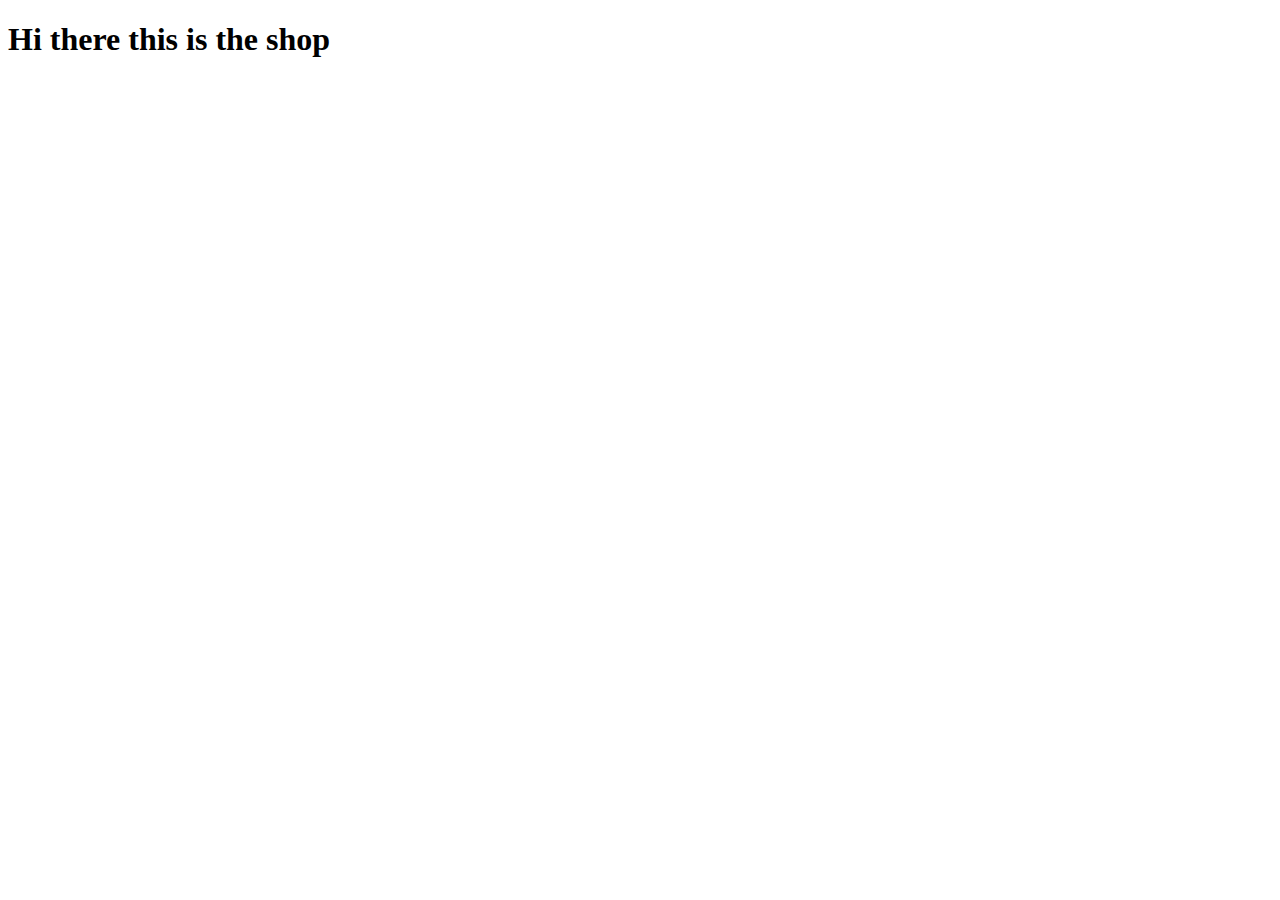
==== shop.html @ 4dde5e70 "update" ====
<!DOCTYPE html>
<html lang="en">
<head>
  <meta charset="UTF-8">
  <meta name="viewport" content="width=device-width, initial-scale=1.0">
  <title>Newridian Shop</title>
</head>
<body>
  <h1>Hi there this is the shop</h1>
</body>
</html>
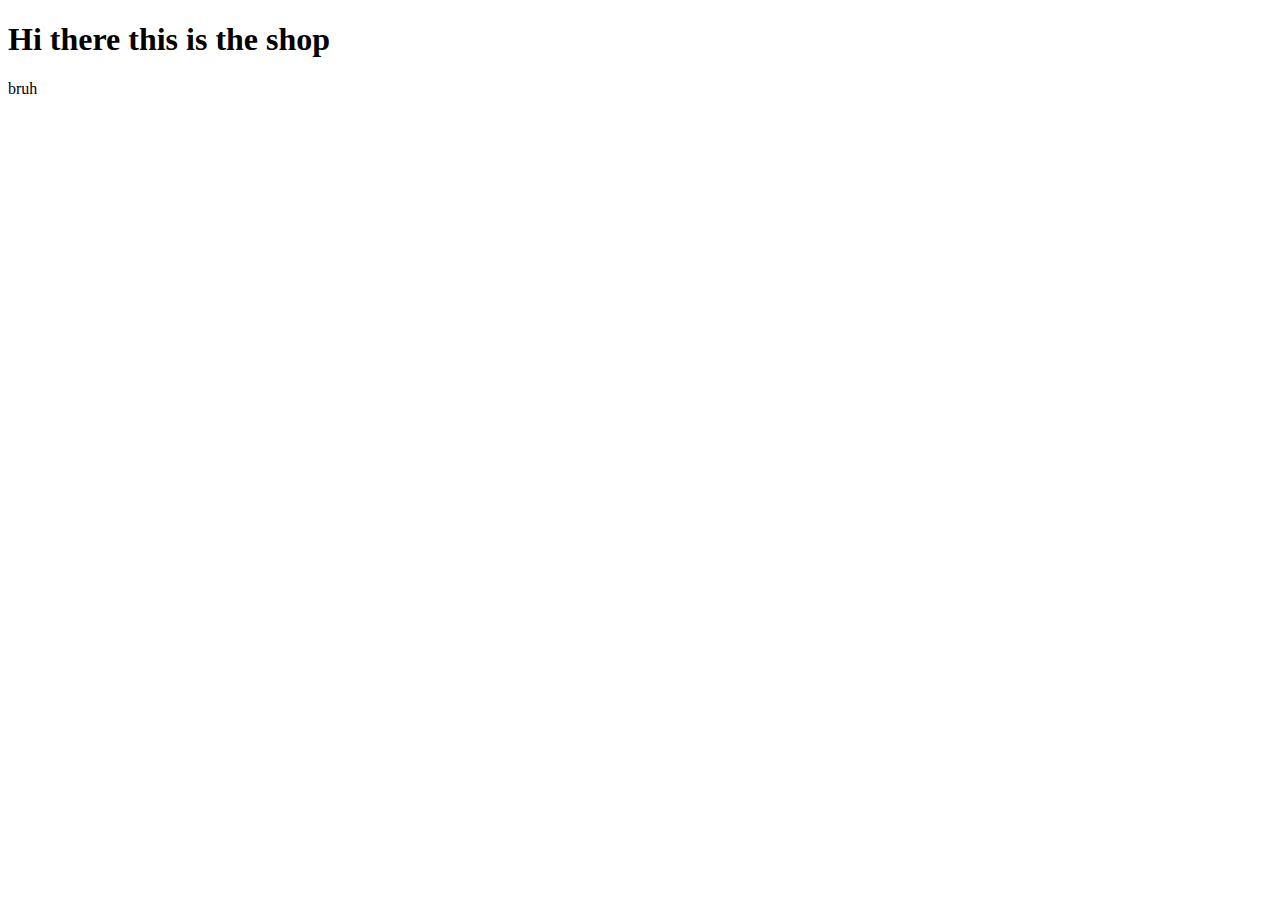
==== commit 9a549c0a: "update" ====
--- a/shop.html
+++ b/shop.html
@@ -7,5 +7,6 @@
 </head>
 <body>
   <h1>Hi there this is the shop</h1>
+  <p>bruh</p>
 </body>
 </html>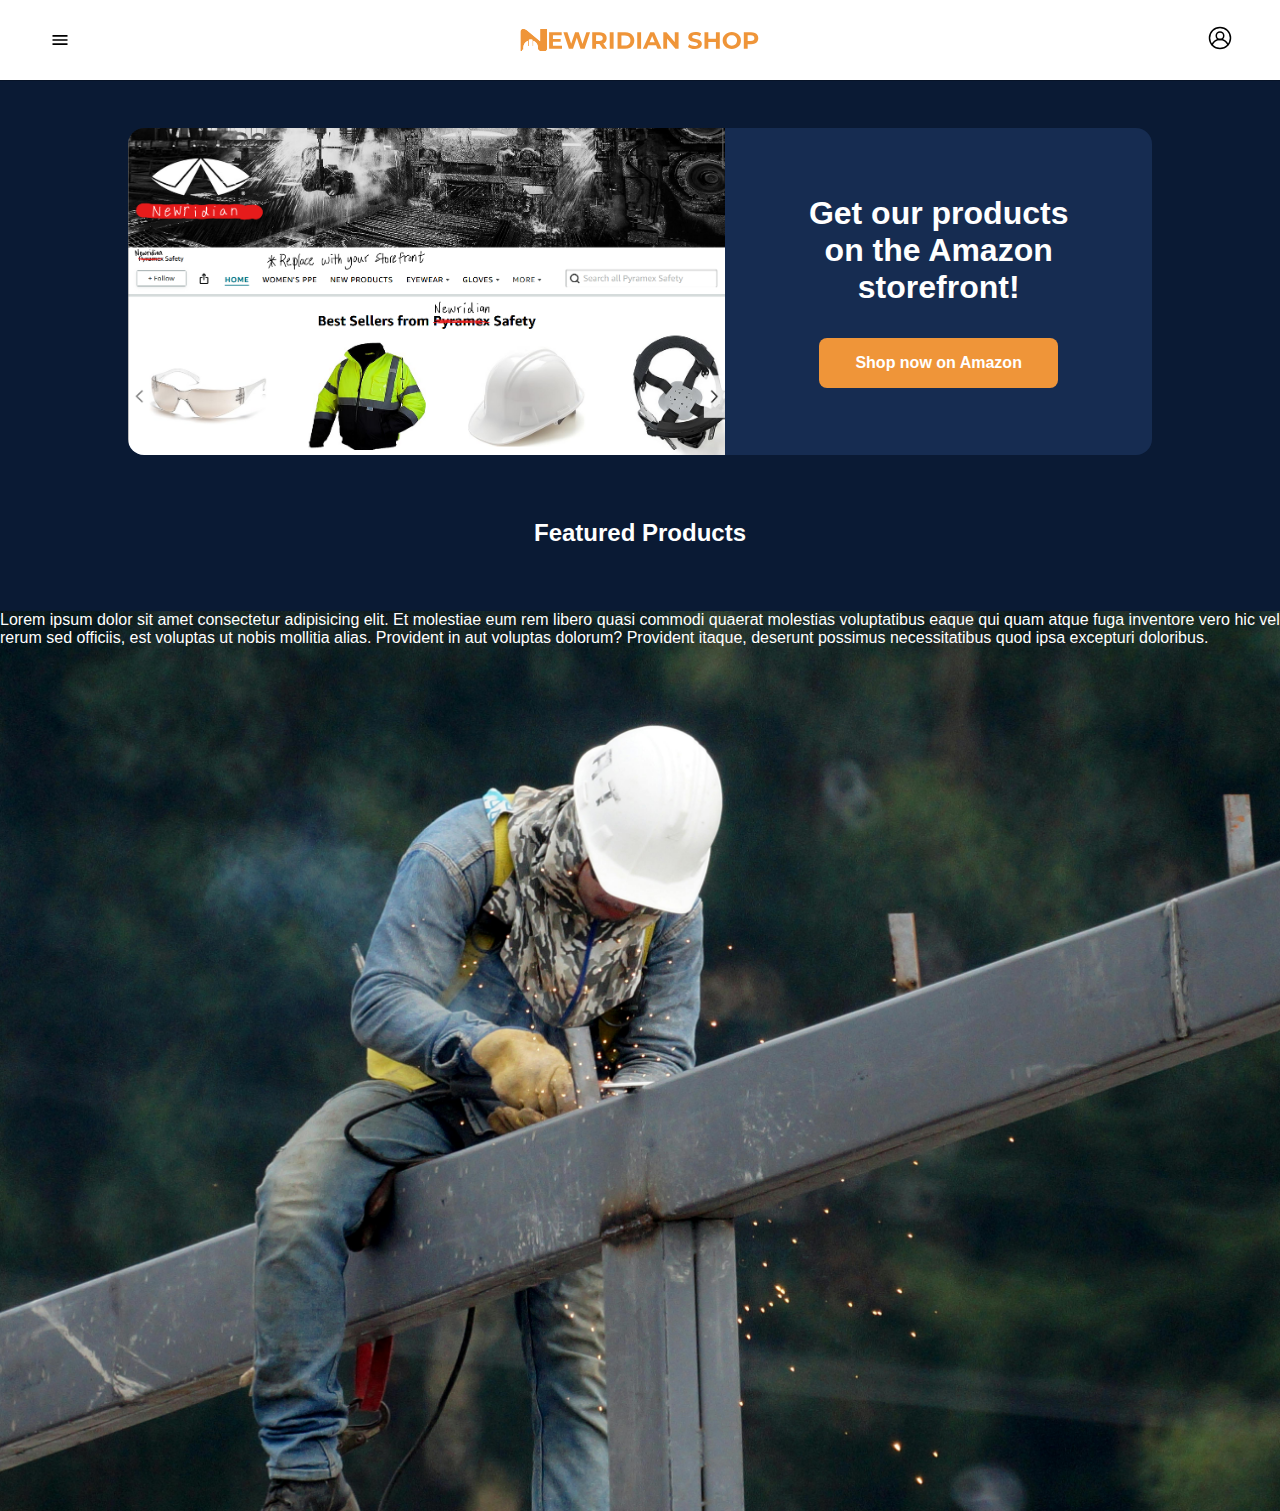
==== commit 9bf4cb5b: "update" ====
--- a/shop.html
+++ b/shop.html
@@ -1,12 +1,121 @@
 <!DOCTYPE html>
 <html lang="en">
-<head>
-  <meta charset="UTF-8">
-  <meta name="viewport" content="width=device-width, initial-scale=1.0">
-  <title>Newridian Shop</title>
-</head>
-<body>
-  <h1>Hi there this is the shop</h1>
-  <p>bruh</p>
-</body>
-</html>+  <head>
+    <meta charset="UTF-8" />
+    <meta name="viewport" content="width=device-width, initial-scale=1.0" />
+    <title>Newridian Shop</title>
+    <link rel="stylesheet" href="./styles/shop-home.css" />
+  </head>
+  <body>
+    <!--nav -->
+    <nav>
+      <div class="mobile-nav">
+        <div class="overlay" onclick="toggleNav()"></div>
+        <svg
+          id="open-icon"
+          onclick="toggleNav()"
+          onmouseenter="changeColor()"
+          onmouseleave="revertColor()"
+          xmlns="http://www.w3.org/2000/svg"
+          viewBox="0 -960 960 960"
+          fill="black"
+        >
+          <path
+            id="menu-icon-path"
+            d="M120-240v-80h720v80H120Zm0-200v-80h720v80H120Zm0-200v-80h720v80H120Z"
+          />
+        </svg>
+        <img
+          class="nav-logo"
+          src="./assets/shop-assets/shop-icons/nav-logo.svg"
+          alt="navbar logo"
+        />
+
+        <!--this is going to link to the sign in page-->
+        <a href="" id="user-icon"
+          ><img
+            src="./assets/shop-assets/shop-icons/user-icon.svg"
+            alt="user icon"
+        /></a>
+
+        <ul class="sidebar">
+          <li class="nav-item">
+            <a href="./shop.html">
+              <p>SHOP</p>
+              <img
+                src="./assets/icons/cart-icon.svg"
+                alt="cart icon"
+                width="30px"
+                height="30px"
+              />
+            </a>
+          </li>
+          <li class="nav-item">
+            <a href="./shop.html">
+              <p>BLOG</p>
+              <img
+                src="./assets/icons/blog-icon.svg"
+                alt="blog icon"
+                width="30px"
+                height="30px"
+              />
+            </a>
+          </li>
+          <li class="nav-item">
+            <a href="./shop.html">
+              <p>BOOKINGS</p>
+              <img
+                src="./assets/icons/calendar-icon.svg"
+                alt="calendar icon"
+                width="30px"
+                height="30px"
+              />
+            </a>
+          </li>
+          <li class="nav-item" id="social-icons-li">
+            <div class="social-icons">
+              <a href=""
+                ><img src="./assets/icons/youtube-icon.svg" alt=""
+              /></a>
+              <a href=""
+                ><img src="./assets/icons/facebook-icon.svg" alt=""
+              /></a>
+              <a href=""
+                ><img src="./assets/icons/instagram-icon.svg" alt=""
+              /></a>
+              <a href=""><img src="./assets/icons/linked-icon.svg" alt="" /></a>
+            </div>
+          </li>
+        </ul>
+      </div>
+    </nav>
+    <div class="title">
+      <a class="img-wrapper" href=""
+        ><img
+          onmouseover="linkIconAppear()"
+          onmouseleave="linkIconDisappear()"
+          class="store-img"
+          src="./assets/shop-assets/newridian-amazon-storefront.png"
+          alt="shop storefront image" />
+        <img
+          class="link-img"
+          src="./assets/shop-assets/shop-icons/external-link-icon.svg"
+          alt="external link icon"
+      /></a>
+      <div class="content-wrapper">
+        <h1>Get our products on the Amazon storefront!</h1>
+        <a class="shop-btn" href="">Shop now on Amazon</a>
+      </div>
+    </div>
+    <h2>Featured Products</h2>
+    <section class="slide-1">
+      Lorem ipsum dolor sit amet consectetur adipisicing elit. Et molestiae eum
+      rem libero quasi commodi quaerat molestias voluptatibus eaque qui quam
+      atque fuga inventore vero hic vel rerum sed officiis, est voluptas ut
+      nobis mollitia alias. Provident in aut voluptas dolorum? Provident itaque,
+      deserunt possimus necessitatibus quod ipsa excepturi doloribus.
+    </section>
+
+    <script src="./js/shop-home.js"></script>
+  </body>
+</html>
--- a/styles/shop-home.css
+++ b/styles/shop-home.css
@@ -0,0 +1,265 @@
+/*#region default styles*/
+
+:root {
+  /*font-sizes*/
+  --fs-sm: 0.8rem;
+  --fs-reg: 1rem;
+  --fs-lg: 1.5rem;
+
+  --fs-heading: 2.5rem;
+  --fs-subheading: 2rem;
+
+  /*colors*/
+  --orange-clr: rgb(239, 149, 57);
+  --dark-blue: rgb(10, 26, 52);
+  --light-blue: rgb(22, 44, 81);
+}
+
+*,
+*:before,
+*:after {
+  box-sizing: border-box;
+  padding: 0;
+  margin: 0;
+  font-family: "Inter", sans-serif;
+  color: var(--dark-blue);
+}
+
+section {
+  min-height: 100vh;
+}
+
+body.no-scroll {
+  overflow: hidden;
+}
+body {
+  display: flex;
+  flex-direction: column;
+  align-items: center;
+  background-color: var(--dark-blue);
+}
+/*#endregion default styles*/
+
+/*#region navbar styles*/
+nav {
+  display: flex;
+  width: 100%;
+  align-items: center;
+  height: 5rem;
+  z-index: 500;
+  position: fixed;
+  top: 0;
+  padding: 2rem;
+  background-color: rgb(255, 255, 255);
+  backdrop-filter: blur(5px);
+  -webkit-backdrop-filter: blur(5px);
+  box-shadow: 0 0.5px 0 0 rgba(0, 0, 0, 0.5);
+}
+
+nav .mobile-nav {
+  display: flex;
+  align-items: center;
+  justify-content: space-between;
+  width: 100%;
+  z-index: 1100;
+}
+
+.mobile-nav .nav-logo {
+  width: 15rem;
+}
+
+.mobile-nav #open-icon {
+  padding: 1rem;
+  width: 3.5rem;
+  border: 2px solid transparent;
+  cursor: pointer;
+}
+
+.mobile-nav #user-icon {
+  /* padding: 1rem; */
+  height: 100%;
+  padding: 1rem;
+}
+
+#user-icon img {
+  width: 1.5rem;
+}
+.mobile-nav .overlay {
+  display: none;
+  position: fixed;
+  top: 5rem;
+  left: 0;
+  width: 100vw;
+  height: 100vh;
+  background: rgba(0, 0, 0, 0.5);
+  z-index: 999;
+}
+
+.mobile-nav .sidebar {
+  background-color: rgb(255, 255, 255);
+  position: absolute;
+  top: 5rem;
+  left: 0;
+  height: 100vh;
+  width: 100%;
+  z-index: 1000;
+  display: none;
+  flex-direction: column;
+  list-style: none;
+  overflow-y: auto;
+}
+
+.sidebar .nav-item {
+  width: 100%;
+  display: flex;
+  align-items: center;
+  justify-content: center;
+  /* padding-left: 2rem; */
+}
+
+.sidebar .nav-item:not(.sidebar > :last-child):hover {
+  background-color: rgba(56, 53, 53, 0.2);
+}
+
+.sidebar button {
+  background-color: none;
+}
+
+.sidebar #social-icons-li {
+  margin-top: 2rem;
+  background-color: rgba(56, 53, 53, 0.2);
+  width: 100%;
+}
+
+#social-icons-li .social-icons a {
+  padding: 0;
+  padding: 1rem;
+}
+
+.nav-item a {
+  font-size: var(--fs-reg);
+  font-weight: 700;
+  text-decoration: none;
+  display: flex;
+  align-items: center;
+  justify-content: center;
+  width: 100%;
+  padding: 1rem;
+  gap: 1rem;
+  cursor: pointer;
+}
+
+nav .social-icons {
+  display: flex;
+  align-items: center;
+  gap: 1rem;
+}
+
+/*#endregion navbar styles*/
+
+/*#region title styles*/
+.title {
+  margin-top: 8rem;
+  width: 90vw;
+  display: flex;
+  flex-direction: column;
+  align-items: center;
+  border-radius: 1rem;
+  overflow: hidden;
+  background-color: var(--light-blue);
+}
+
+.title .img-wrapper {
+  display: flex;
+  align-items: center;
+  justify-content: center;
+  width: 100%;
+  position: relative;
+  flex: 2;
+  overflow: hidden;
+}
+
+.img-wrapper .store-img {
+  width: 100%;
+  transition: opacity 400ms ease, scale 400ms ease;
+}
+
+.title .img-wrapper:hover .store-img {
+  scale: 1.02;
+  opacity: 60%;
+}
+
+.img-wrapper .link-img {
+  display: none;
+  position: absolute;
+  width: 2rem;
+}
+
+.title .content-wrapper {
+  width: 100%;
+  flex: 1;
+  padding: 2rem;
+  display: flex;
+  flex-direction: column;
+  align-items: center;
+  gap: 2rem;
+}
+
+.content-wrapper h1 {
+  color: white;
+  font-size: var(--fs-lg);
+  text-align: center;
+}
+
+.content-wrapper .shop-btn {
+  background-color: var(--orange-clr);
+  color: white;
+  font-weight: 600;
+  text-decoration: none;
+  padding: 1rem;
+  display: flex;
+  align-items: center;
+  justify-content: center;
+  width: 80%;
+  border-radius: 0.5rem;
+}
+
+/*#endregion title styles*/
+
+body h2 {
+  color: white;
+  margin: 4rem 0rem 4rem 0;
+}
+
+/*#region slide1 styles*/
+.slide-1 {
+  background-image: url(../assets/shop-assets/slide-1-hardhat.jpg);
+  background-size: cover;
+  color: white;
+  background-position: center;
+}
+
+/*#endregion slide1 styles*/
+
+/*#region media queries*/
+@media (min-width: 45rem) {
+  /*nav*/
+  .mobile-nav .sidebar {
+    width: 50vw;
+  }
+
+  /*title*/
+  .title {
+    flex-direction: row;
+    max-width: 64rem;
+  }
+}
+@media (min-width: 62.5rem) {
+  .title .content-wrapper {
+    padding: 4rem;
+  }
+  .title .content-wrapper h1 {
+    font-size: var(--fs-subheading);
+  }
+}
+/*#endregion media queries*/
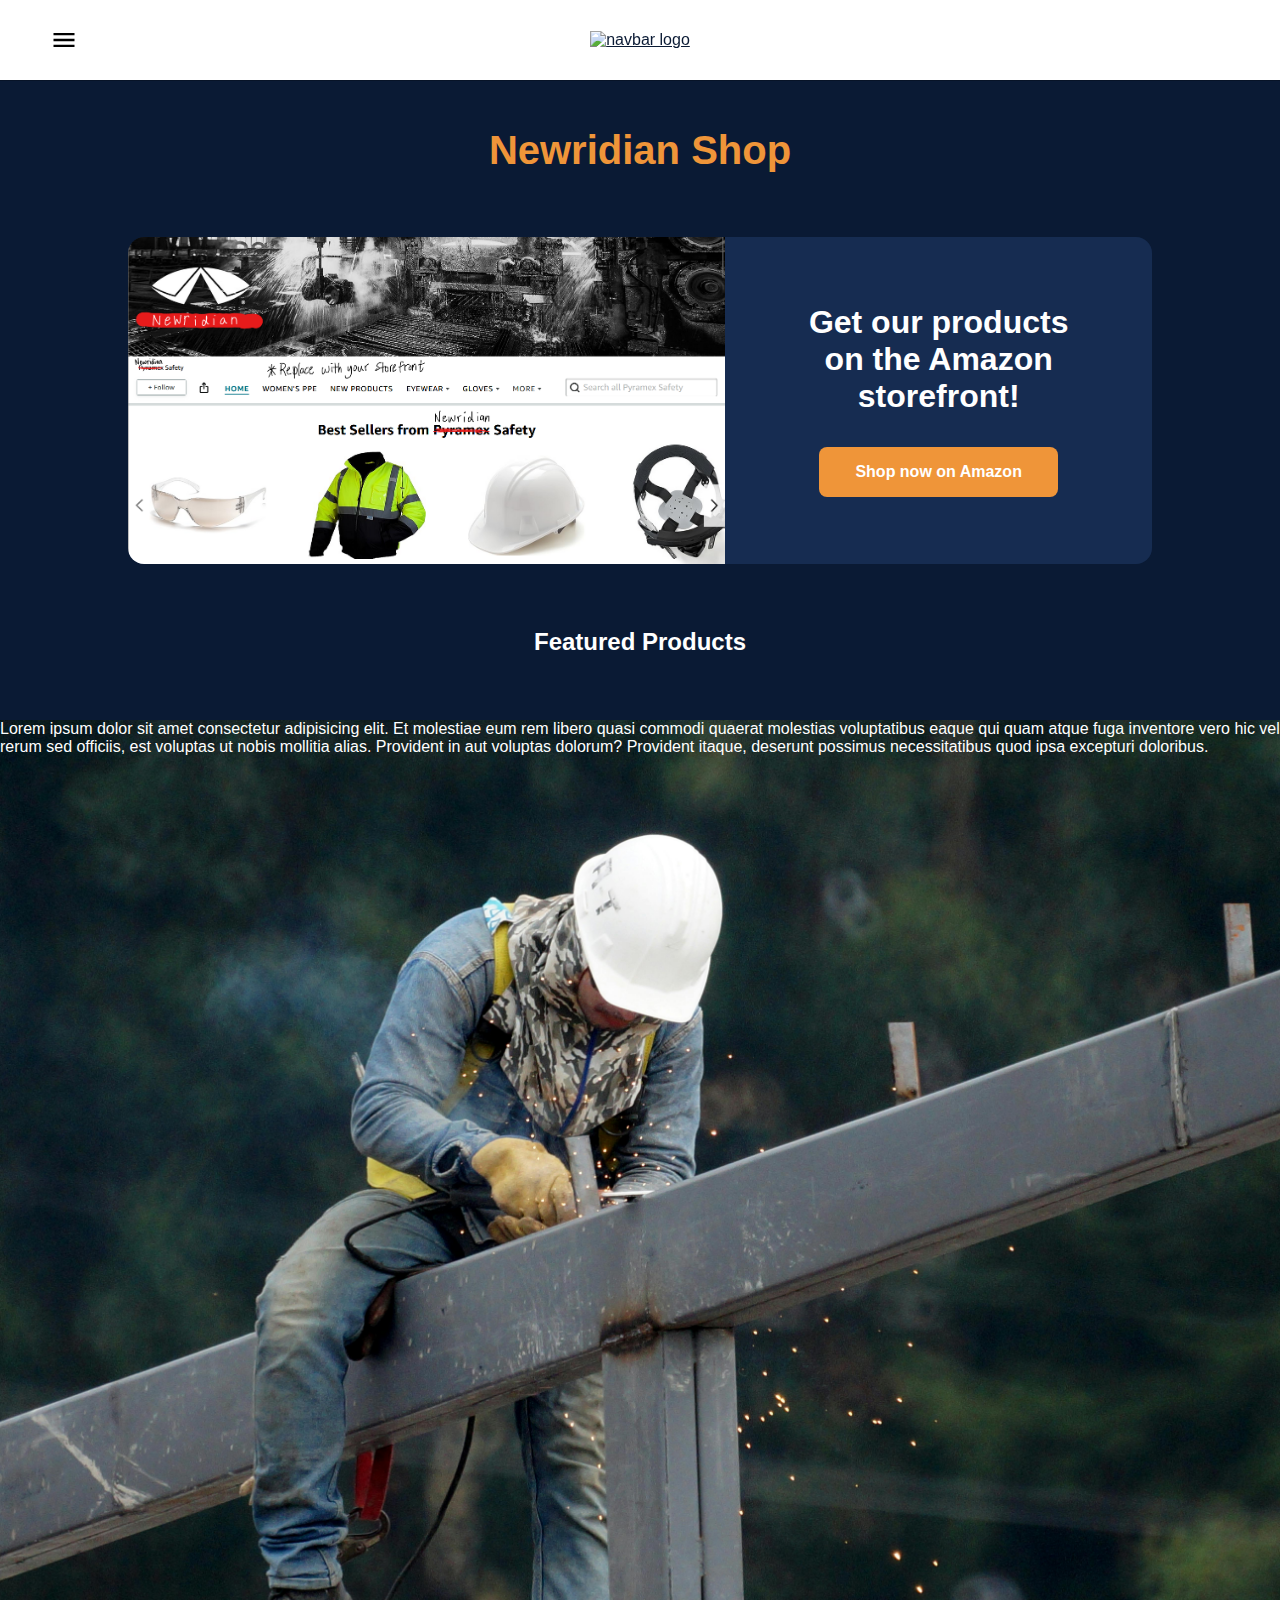
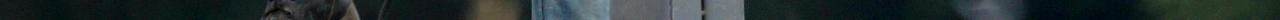
==== commit d26a42d0: "updates" ====
--- a/shop.html
+++ b/shop.html
@@ -25,17 +25,8 @@
             d="M120-240v-80h720v80H120Zm0-200v-80h720v80H120Zm0-200v-80h720v80H120Z"
           />
         </svg>
-        <img
-          class="nav-logo"
-          src="./assets/shop-assets/shop-icons/nav-logo.svg"
-          alt="navbar logo"
-        />
-
-        <!--this is going to link to the sign in page-->
-        <a href="" id="user-icon"
-          ><img
-            src="./assets/shop-assets/shop-icons/user-icon.svg"
-            alt="user icon"
+        <a class="nav-logo" href="./index.html"
+          ><img src="./assets/icons/Logo.svg" alt="navbar logo"
         /></a>
 
         <ul class="sidebar">
@@ -89,8 +80,9 @@
         </ul>
       </div>
     </nav>
+    <h1 class="page-title">Newridian Shop</h1>
     <div class="title">
-      <a class="img-wrapper" href=""
+      <a class="img-wrapper" href="http://www.google.com"
         ><img
           onmouseover="linkIconAppear()"
           onmouseleave="linkIconDisappear()"
--- a/styles/shop-home.css
+++ b/styles/shop-home.css
@@ -59,18 +59,21 @@
 nav .mobile-nav {
   display: flex;
   align-items: center;
-  justify-content: space-between;
+  justify-content: center;
   width: 100%;
   z-index: 1100;
-}
-
-.mobile-nav .nav-logo {
-  width: 15rem;
+  /* position: relative; */
+}
+
+.mobile-nav .nav-logo img {
+  width: 10rem;
 }
 
 .mobile-nav #open-icon {
-  padding: 1rem;
-  width: 3.5rem;
+  position: absolute;
+  left: 2rem;
+  padding: 1rem;
+  width: 4rem;
   border: 2px solid transparent;
   cursor: pointer;
 }
@@ -157,9 +160,15 @@
 
 /*#endregion navbar styles*/
 
+body .page-title {
+  margin: 6rem 0 2rem 0;
+  color: var(--orange-clr);
+  padding: 2rem;
+  font-size: var(--fs-heading);
+}
+
 /*#region title styles*/
 .title {
-  margin-top: 8rem;
   width: 90vw;
   display: flex;
   flex-direction: column;
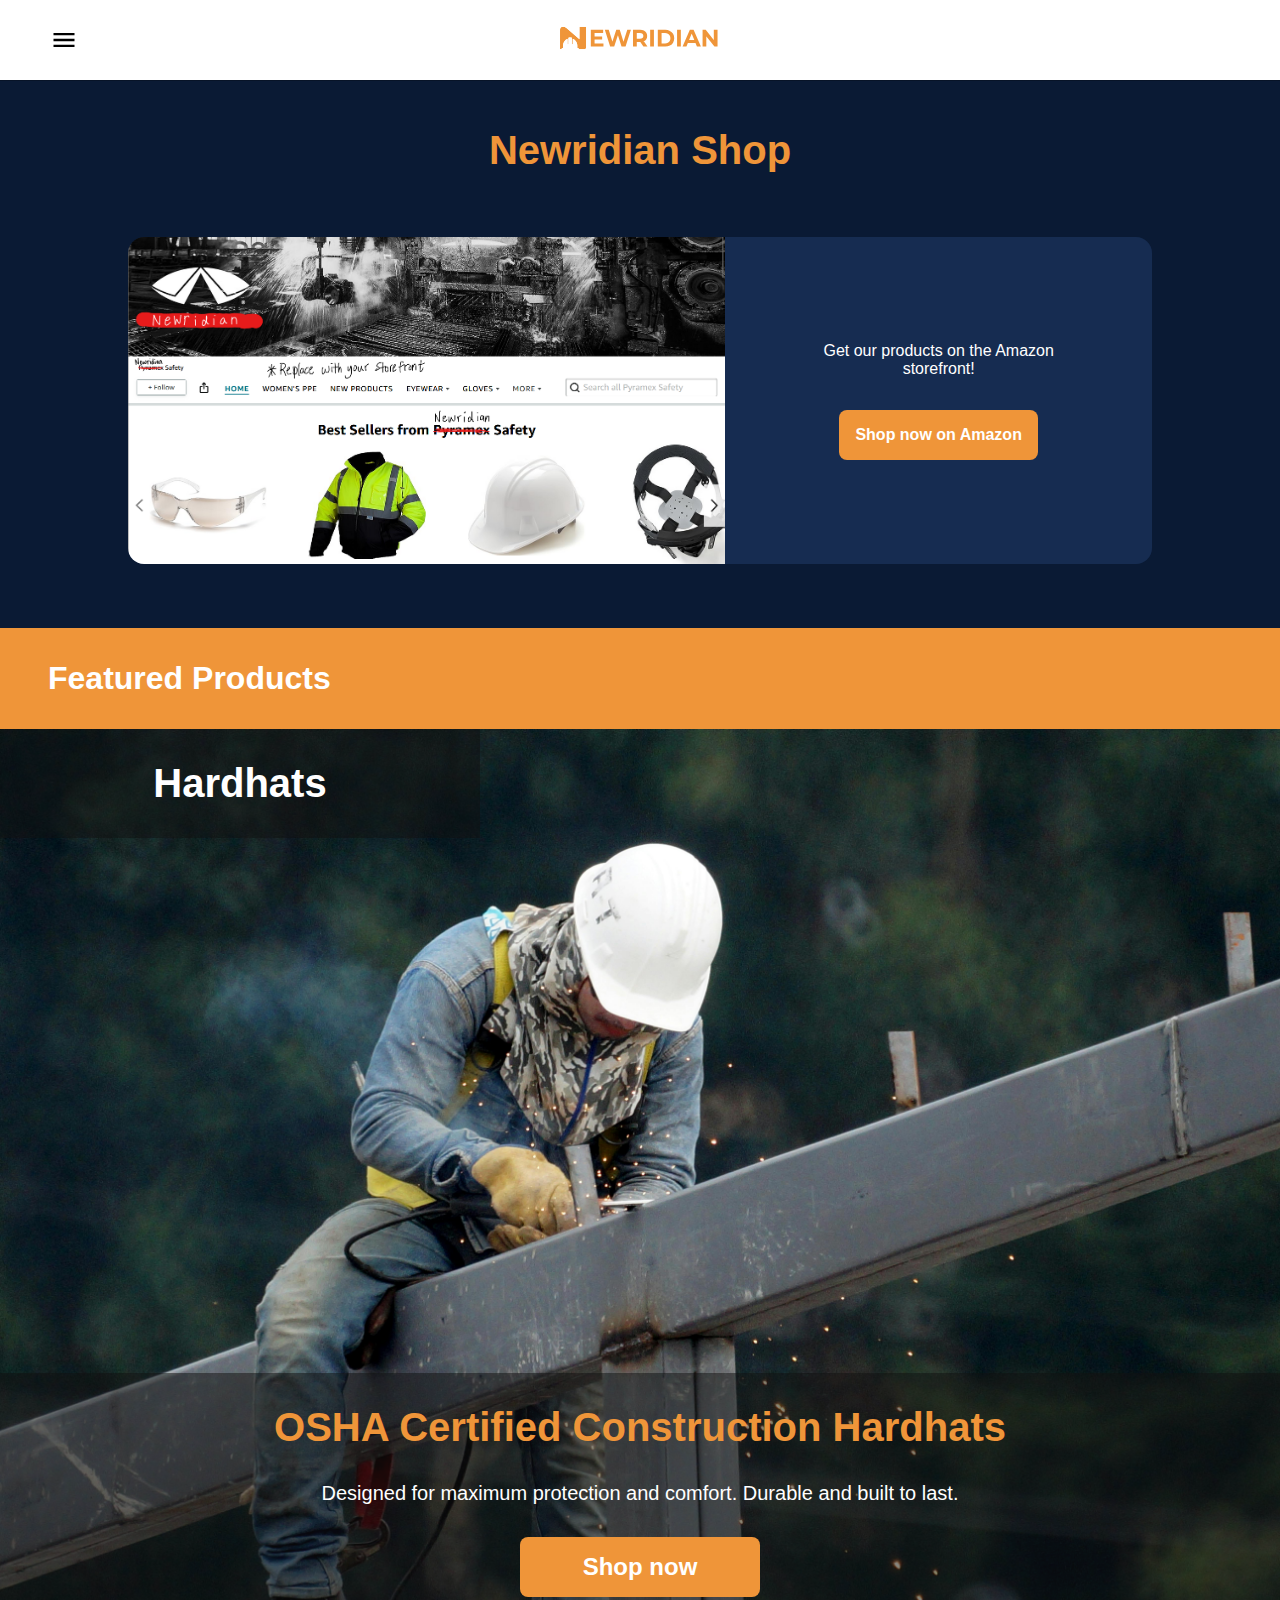
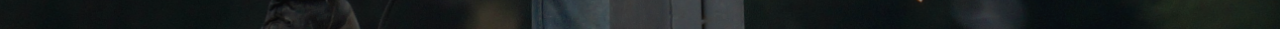
==== commit 2ff884f2: "update" ====
--- a/shop.html
+++ b/shop.html
@@ -95,17 +95,24 @@
           alt="external link icon"
       /></a>
       <div class="content-wrapper">
-        <h1>Get our products on the Amazon storefront!</h1>
+        <p>Get our products on the Amazon storefront!</p>
         <a class="shop-btn" href="">Shop now on Amazon</a>
       </div>
     </div>
-    <h2>Featured Products</h2>
-    <section class="slide-1">
-      Lorem ipsum dolor sit amet consectetur adipisicing elit. Et molestiae eum
-      rem libero quasi commodi quaerat molestias voluptatibus eaque qui quam
-      atque fuga inventore vero hic vel rerum sed officiis, est voluptas ut
-      nobis mollitia alias. Provident in aut voluptas dolorum? Provident itaque,
-      deserunt possimus necessitatibus quod ipsa excepturi doloribus.
+    <div class="h2-wrapper">
+      <h2>Featured Products</h2>
+    </div>
+
+    <section class="slide" id="slide-1">
+      <div class="slide-title"><p>Hardhats</p></div>
+      <div class="slide-desc">
+        <h1>OSHA Certified Construction Hardhats</h1>
+        <p>
+          Designed for maximum protection and comfort. Durable and built to
+          last.
+        </p>
+        <a href="">Shop now</a>
+      </div>
     </section>
 
     <script src="./js/shop-home.js"></script>
--- a/styles/shop-home.css
+++ b/styles/shop-home.css
@@ -4,6 +4,7 @@
   /*font-sizes*/
   --fs-sm: 0.8rem;
   --fs-reg: 1rem;
+  --fs-med: 1.25rem;
   --fs-lg: 1.5rem;
 
   --fs-heading: 2.5rem;
@@ -38,6 +39,27 @@
   align-items: center;
   background-color: var(--dark-blue);
 }
+
+body .page-title {
+  margin: 6rem 0 2rem 0;
+  color: var(--orange-clr);
+  padding: 2rem;
+  font-size: var(--fs-heading);
+}
+
+body .h2-wrapper {
+  background-color: var(--orange-clr);
+  width: 100vw;
+  margin-top: 4rem;
+  padding: 2rem 0 2rem 3rem;
+}
+
+.h2-wrapper h2 {
+  color: white;
+
+  font-size: var(--fs-subheading);
+}
+
 /*#endregion default styles*/
 
 /*#region navbar styles*/
@@ -160,13 +182,6 @@
 
 /*#endregion navbar styles*/
 
-body .page-title {
-  margin: 6rem 0 2rem 0;
-  color: var(--orange-clr);
-  padding: 2rem;
-  font-size: var(--fs-heading);
-}
-
 /*#region title styles*/
 .title {
   width: 90vw;
@@ -214,9 +229,9 @@
   gap: 2rem;
 }
 
-.content-wrapper h1 {
-  color: white;
-  font-size: var(--fs-lg);
+.content-wrapper p {
+  color: white;
+  font-size: var(--fs-reg);
   text-align: center;
 }
 
@@ -229,23 +244,74 @@
   display: flex;
   align-items: center;
   justify-content: center;
-  width: 80%;
+  max-width: 20rem;
   border-radius: 0.5rem;
+  text-align: center;
 }
 
 /*#endregion title styles*/
 
-body h2 {
-  color: white;
-  margin: 4rem 0rem 4rem 0;
-}
-
 /*#region slide1 styles*/
-.slide-1 {
+.slide {
   background-image: url(../assets/shop-assets/slide-1-hardhat.jpg);
   background-size: cover;
   color: white;
   background-position: center;
+  width: 100vw;
+  position: relative;
+}
+
+.slide .slide-title {
+  padding: 2rem;
+  background-color: rgba(15, 15, 15, 0.5);
+  max-width: 30rem;
+  display: flex;
+  justify-content: center;
+  align-items: center;
+}
+
+.slide-title p {
+  color: white;
+  font-weight: 600;
+  font-size: var(--fs-heading);
+}
+
+.slide .slide-desc {
+  background-color: rgba(15, 15, 15, 0.5);
+  width: 100vw;
+  display: flex;
+  flex-direction: column;
+  align-items: center;
+  gap: 2rem;
+  position: absolute;
+  right: 0;
+  bottom: 0;
+  padding: 2rem;
+}
+
+.slide-desc h1 {
+  color: var(--orange-clr);
+  font-size: var(--fs-heading);
+}
+
+.slide-desc p {
+  color: white;
+  font-size: var(--fs-med);
+}
+
+.slide-desc a {
+  background-color: var(--orange-clr);
+  color: white;
+  font-weight: 600;
+  font-size: var(--fs-lg);
+  text-decoration: none;
+  padding: 1rem;
+  display: flex;
+  align-items: center;
+  justify-content: center;
+  width: 15rem;
+  border-radius: 0.5rem;
+  text-align: center;
 }
 
 /*#endregion slide1 styles*/
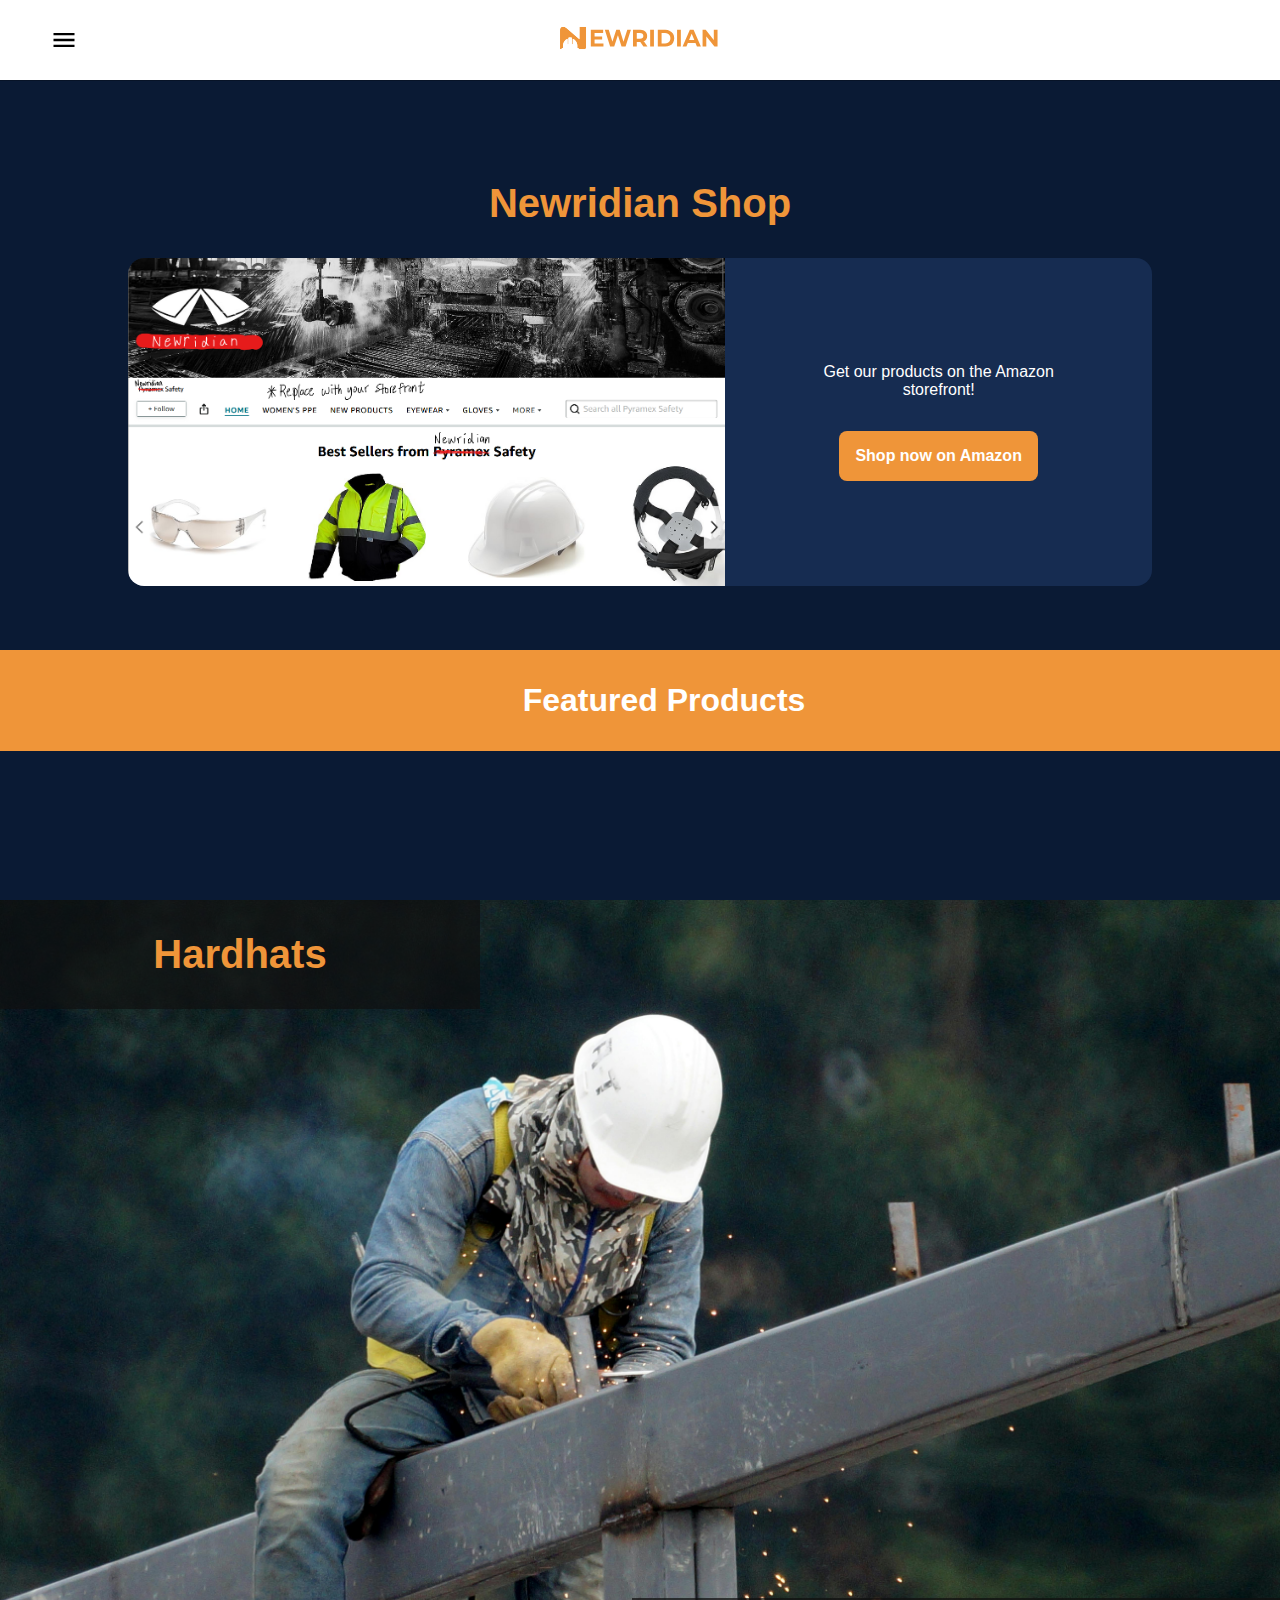
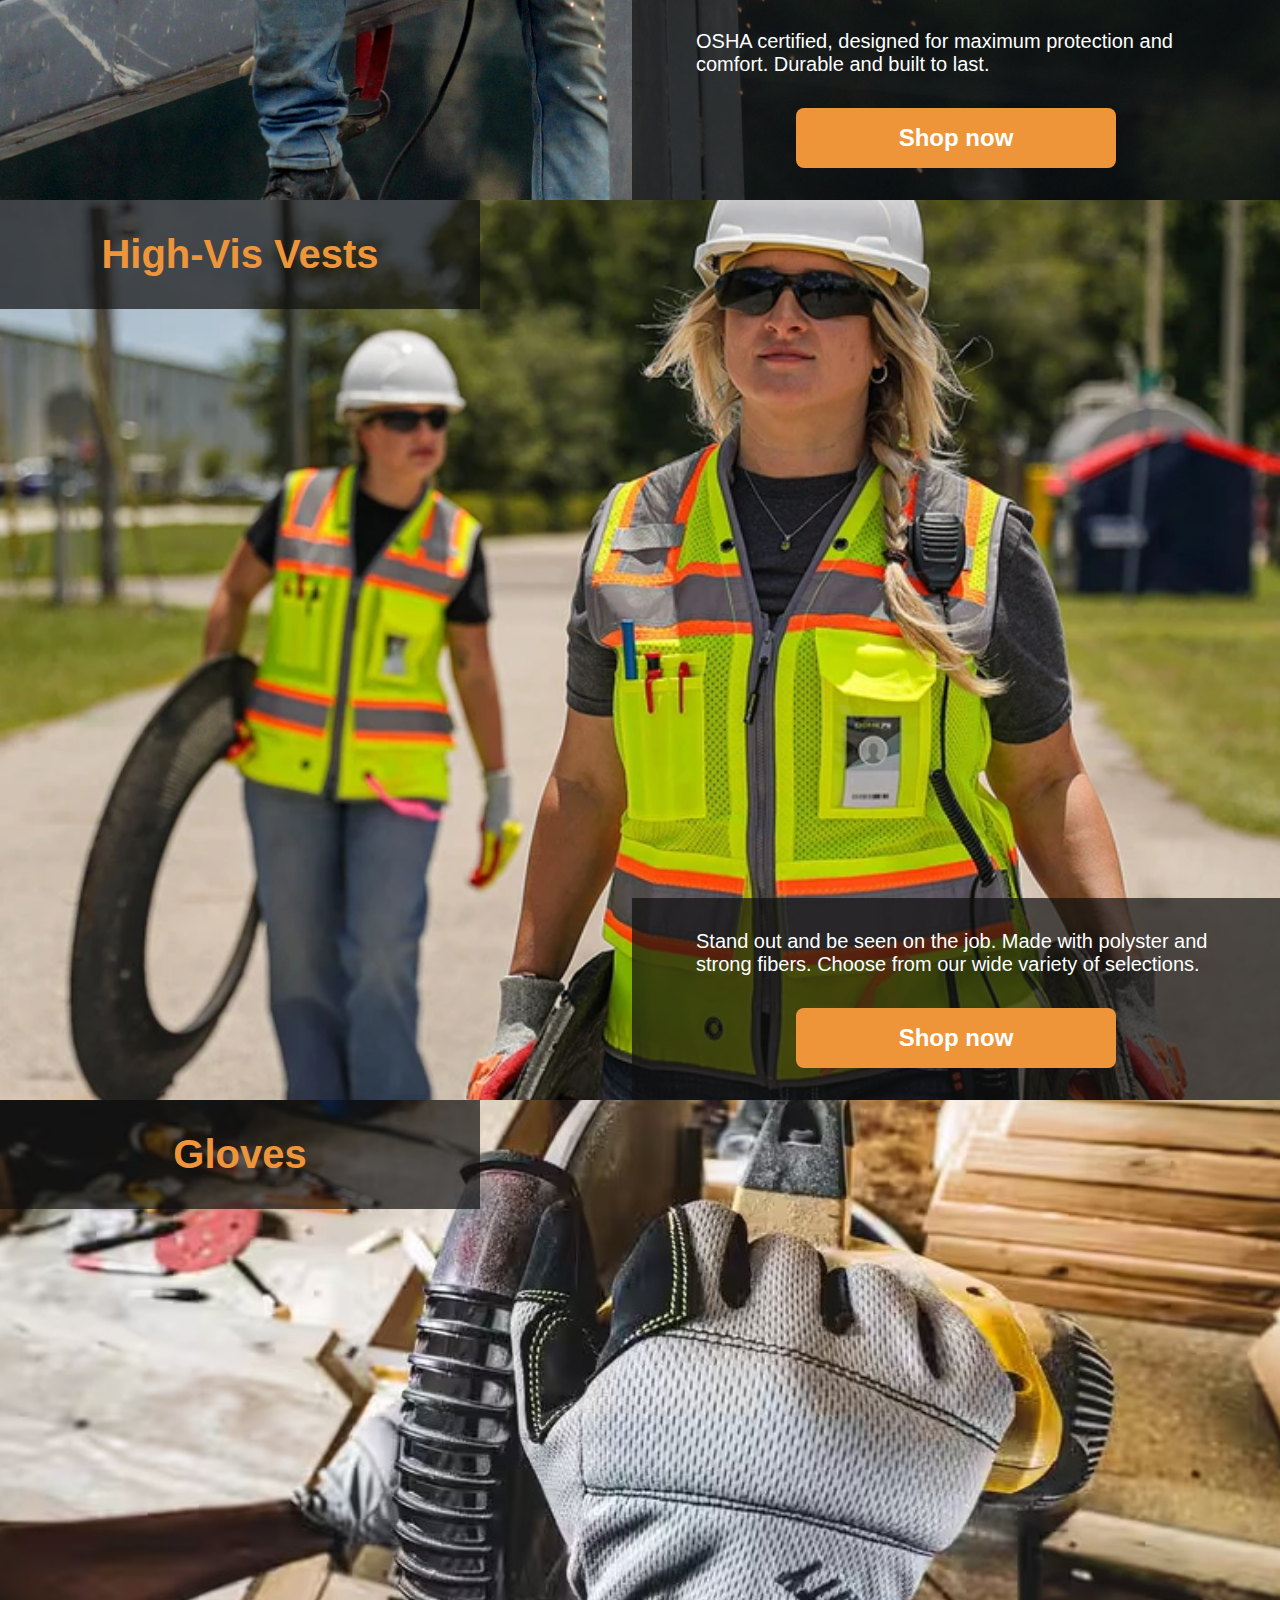
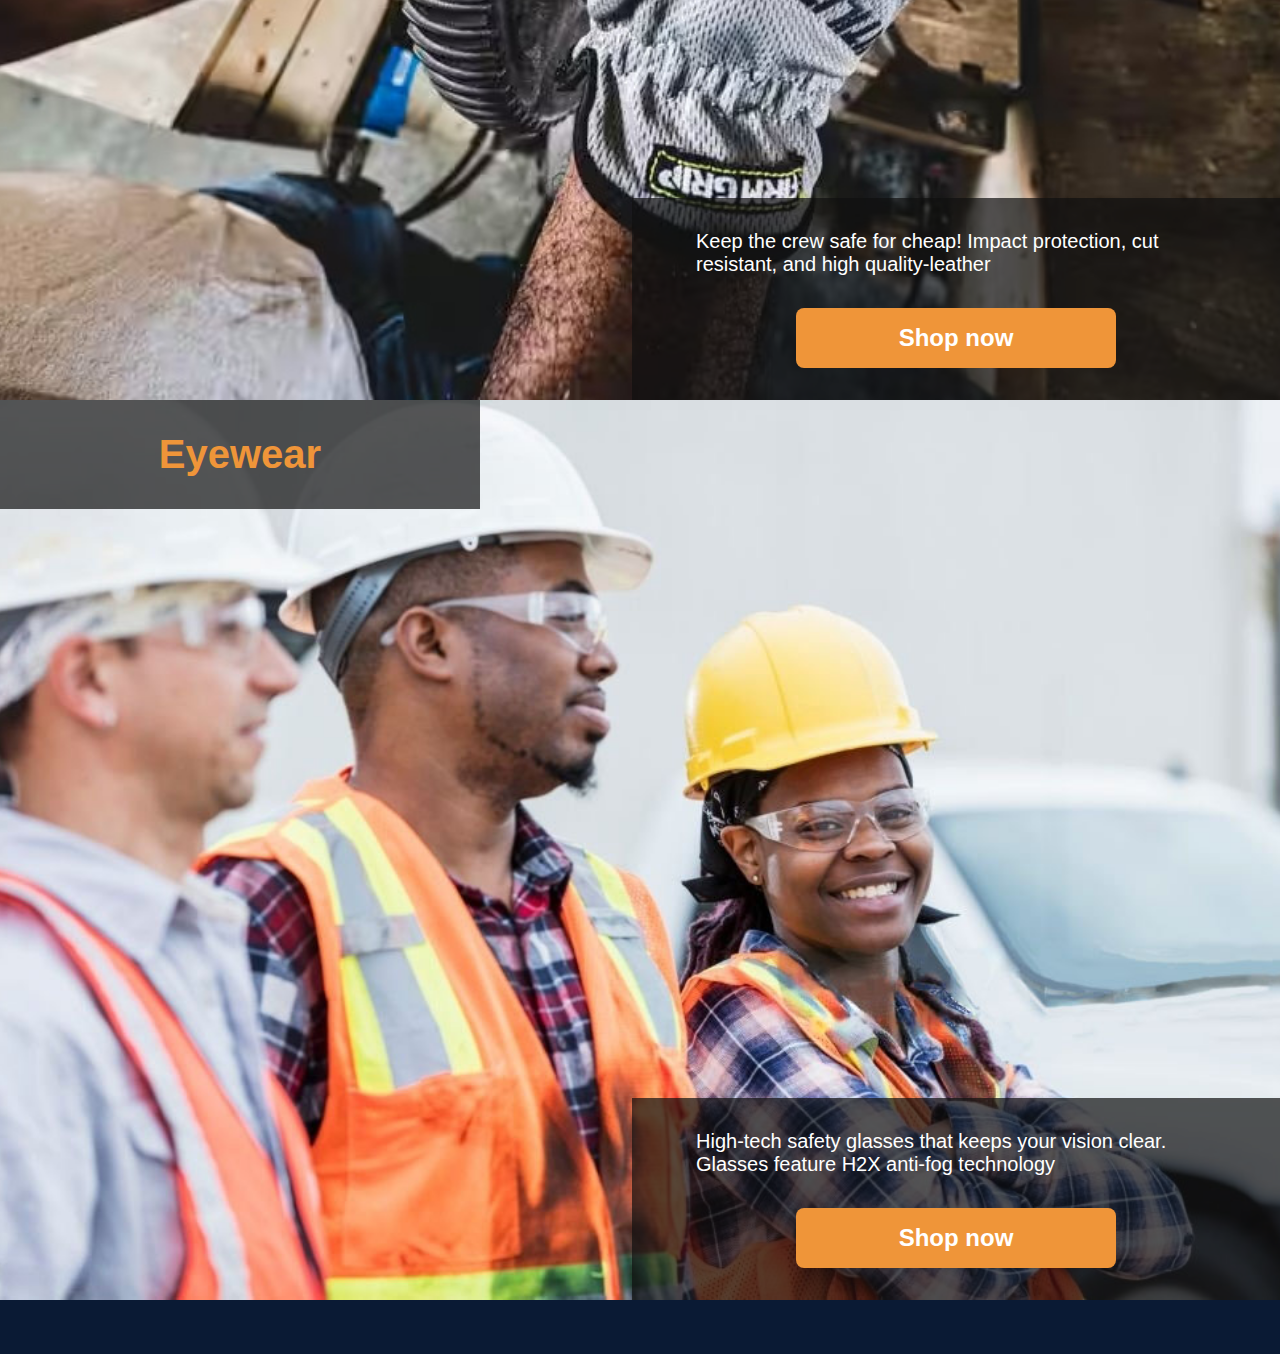
==== commit 7a2cd600: "update" ====
--- a/shop.html
+++ b/shop.html
@@ -7,7 +7,7 @@
     <link rel="stylesheet" href="./styles/shop-home.css" />
   </head>
   <body>
-    <!--nav -->
+    <!--nav-->
     <nav>
       <div class="mobile-nav">
         <div class="overlay" onclick="toggleNav()"></div>
@@ -80,41 +80,81 @@
         </ul>
       </div>
     </nav>
-    <h1 class="page-title">Newridian Shop</h1>
-    <div class="title">
-      <a class="img-wrapper" href="http://www.google.com"
-        ><img
-          onmouseover="linkIconAppear()"
-          onmouseleave="linkIconDisappear()"
-          class="store-img"
-          src="./assets/shop-assets/newridian-amazon-storefront.png"
-          alt="shop storefront image" />
-        <img
-          class="link-img"
-          src="./assets/shop-assets/shop-icons/external-link-icon.svg"
-          alt="external link icon"
-      /></a>
-      <div class="content-wrapper">
-        <p>Get our products on the Amazon storefront!</p>
-        <a class="shop-btn" href="">Shop now on Amazon</a>
+    <!--header-->
+    <section class="header">
+      <h1 class="page-title">Newridian Shop</h1>
+      <div class="title">
+        <a class="img-wrapper" href="http://www.google.com"
+          ><img
+            onmouseover="linkIconAppear()"
+            onmouseleave="linkIconDisappear()"
+            class="store-img"
+            src="./assets/shop-assets/newridian-amazon-storefront.png"
+            alt="shop storefront image" />
+          <img
+            class="link-img"
+            src="./assets/shop-assets/shop-icons/external-link-icon.svg"
+            alt="external link icon"
+        /></a>
+        <div class="content-wrapper">
+          <p>Get our products on the Amazon storefront!</p>
+          <a class="shop-btn" href="">Shop now on Amazon</a>
+        </div>
       </div>
-    </div>
-    <div class="h2-wrapper">
-      <h2>Featured Products</h2>
-    </div>
-
+      <div class="h2-wrapper">
+        <h2>Featured Products</h2>
+      </div>
+    </section>
+    <!--slides-->
     <section class="slide" id="slide-1">
       <div class="slide-title"><p>Hardhats</p></div>
       <div class="slide-desc">
-        <h1>OSHA Certified Construction Hardhats</h1>
         <p>
-          Designed for maximum protection and comfort. Durable and built to
-          last.
+          OSHA certified, designed for maximum protection and comfort. Durable
+          and built to last.
         </p>
         <a href="">Shop now</a>
       </div>
     </section>
-
+    <section class="slide" id="slide-2">
+      <div class="slide-title"><p>High-Vis Vests</p></div>
+      <div class="slide-desc">
+        <p>
+          Stand out and be seen on the job. Made with polyster and strong
+          fibers. Choose from our wide variety of selections.
+        </p>
+        <a href="">Shop now</a>
+      </div>
+    </section>
+    <section class="slide" id="slide-3">
+      <div class="slide-title"><p>Gloves</p></div>
+      <div class="slide-desc">
+        <p>
+          Keep the crew safe for cheap! Impact protection, cut resistant, and
+          high quality-leather
+        </p>
+        <a href="">Shop now</a>
+      </div>
+    </section>
+    <section class="slide" id="slide-4">
+      <div class="slide-title"><p>Eyewear</p></div>
+      <div class="slide-desc">
+        <p>
+          High-tech safety glasses that keeps your vision clear. Glasses feature
+          H2X anti-fog technology
+        </p>
+        <a href="">Shop now</a>
+      </div>
+    </section>
+    <!--footer-->
+    <footer>
+      bruh wtf bruh wtf Lorem ipsum dolor sit amet consectetur adipisicing elit.
+      Sunt sequi laboriosam tenetur, fuga repudiandae, quidem omnis illum dolore
+      cupiditate vero officia tempora. Commodi nulla ad repudiandae tenetur
+      quaerat praesentium possimus qui earum soluta? Sapiente repellat fugiat
+      cumque blanditiis soluta in nihil odit sed, modi omnis consequatur iusto
+      aliquid pariatur impedit.
+    </footer>
     <script src="./js/shop-home.js"></script>
   </body>
 </html>
--- a/styles/shop-home.css
+++ b/styles/shop-home.css
@@ -26,6 +26,11 @@
   color: var(--dark-blue);
 }
 
+html {
+  scroll-snap-type: y mandatory;
+  /* scroll-padding: 0 10px; */
+}
+
 section {
   min-height: 100vh;
 }
@@ -33,31 +38,12 @@
 body.no-scroll {
   overflow: hidden;
 }
+
 body {
   display: flex;
   flex-direction: column;
   align-items: center;
   background-color: var(--dark-blue);
-}
-
-body .page-title {
-  margin: 6rem 0 2rem 0;
-  color: var(--orange-clr);
-  padding: 2rem;
-  font-size: var(--fs-heading);
-}
-
-body .h2-wrapper {
-  background-color: var(--orange-clr);
-  width: 100vw;
-  margin-top: 4rem;
-  padding: 2rem 0 2rem 3rem;
-}
-
-.h2-wrapper h2 {
-  color: white;
-
-  font-size: var(--fs-subheading);
 }
 
 /*#endregion default styles*/
@@ -182,6 +168,33 @@
 
 /*#endregion navbar styles*/
 
+/*#region header styles*/
+.header {
+  display: flex;
+  flex-direction: column;
+  align-items: center;
+  justify-content: center;
+}
+.header .page-title {
+  color: var(--orange-clr);
+  padding: 2rem;
+  font-size: var(--fs-heading);
+}
+
+.header .h2-wrapper {
+  background-color: var(--orange-clr);
+  width: 100vw;
+  margin-top: 4rem;
+  padding: 2rem 0 2rem 3rem;
+}
+
+.h2-wrapper h2 {
+  color: white;
+  text-align: center;
+  font-size: var(--fs-subheading);
+}
+/*#endregion header styles*/
+
 /*#region title styles*/
 .title {
   width: 90vw;
@@ -251,19 +264,35 @@
 
 /*#endregion title styles*/
 
-/*#region slide1 styles*/
+/*#region slide styles*/
+#slide-1 {
+  background-image: url(../assets/shop-assets/slide-1-hardhat.jpg);
+}
+
+#slide-2 {
+  background-image: url(../assets/shop-assets/slide-2-ppe-vest.webp);
+}
+
+#slide-3 {
+  background-image: url(../assets/shop-assets/slide-3-gloves.jpg);
+}
+
+#slide-4 {
+  background-image: url(../assets/shop-assets/slide-4-construction-safety-glasses.jpg);
+}
+
 .slide {
-  background-image: url(../assets/shop-assets/slide-1-hardhat.jpg);
   background-size: cover;
-  color: white;
-  background-position: center;
+  background-repeat: no-repeat;
+  color: white;
+  background-position: center center;
   width: 100vw;
   position: relative;
 }
 
 .slide .slide-title {
   padding: 2rem;
-  background-color: rgba(15, 15, 15, 0.5);
+  background-color: rgba(15, 15, 15, 0.7);
   max-width: 30rem;
   display: flex;
   justify-content: center;
@@ -271,13 +300,13 @@
 }
 
 .slide-title p {
-  color: white;
+  color: var(--orange-clr);
   font-weight: 600;
   font-size: var(--fs-heading);
 }
 
 .slide .slide-desc {
-  background-color: rgba(15, 15, 15, 0.5);
+  background-color: rgba(15, 15, 15, 0.7);
   width: 100vw;
   display: flex;
   flex-direction: column;
@@ -286,7 +315,7 @@
   position: absolute;
   right: 0;
   bottom: 0;
-  padding: 2rem;
+  padding: 2rem 4rem 2rem 4rem;
 }
 
 .slide-desc h1 {
@@ -309,7 +338,7 @@
   display: flex;
   align-items: center;
   justify-content: center;
-  width: 15rem;
+  width: 20rem;
   border-radius: 0.5rem;
   text-align: center;
 }
@@ -328,6 +357,11 @@
     flex-direction: row;
     max-width: 64rem;
   }
+
+  /*slides*/
+  .slide .slide-desc {
+    max-width: 40.5rem;
+  }
 }
 @media (min-width: 62.5rem) {
   .title .content-wrapper {
